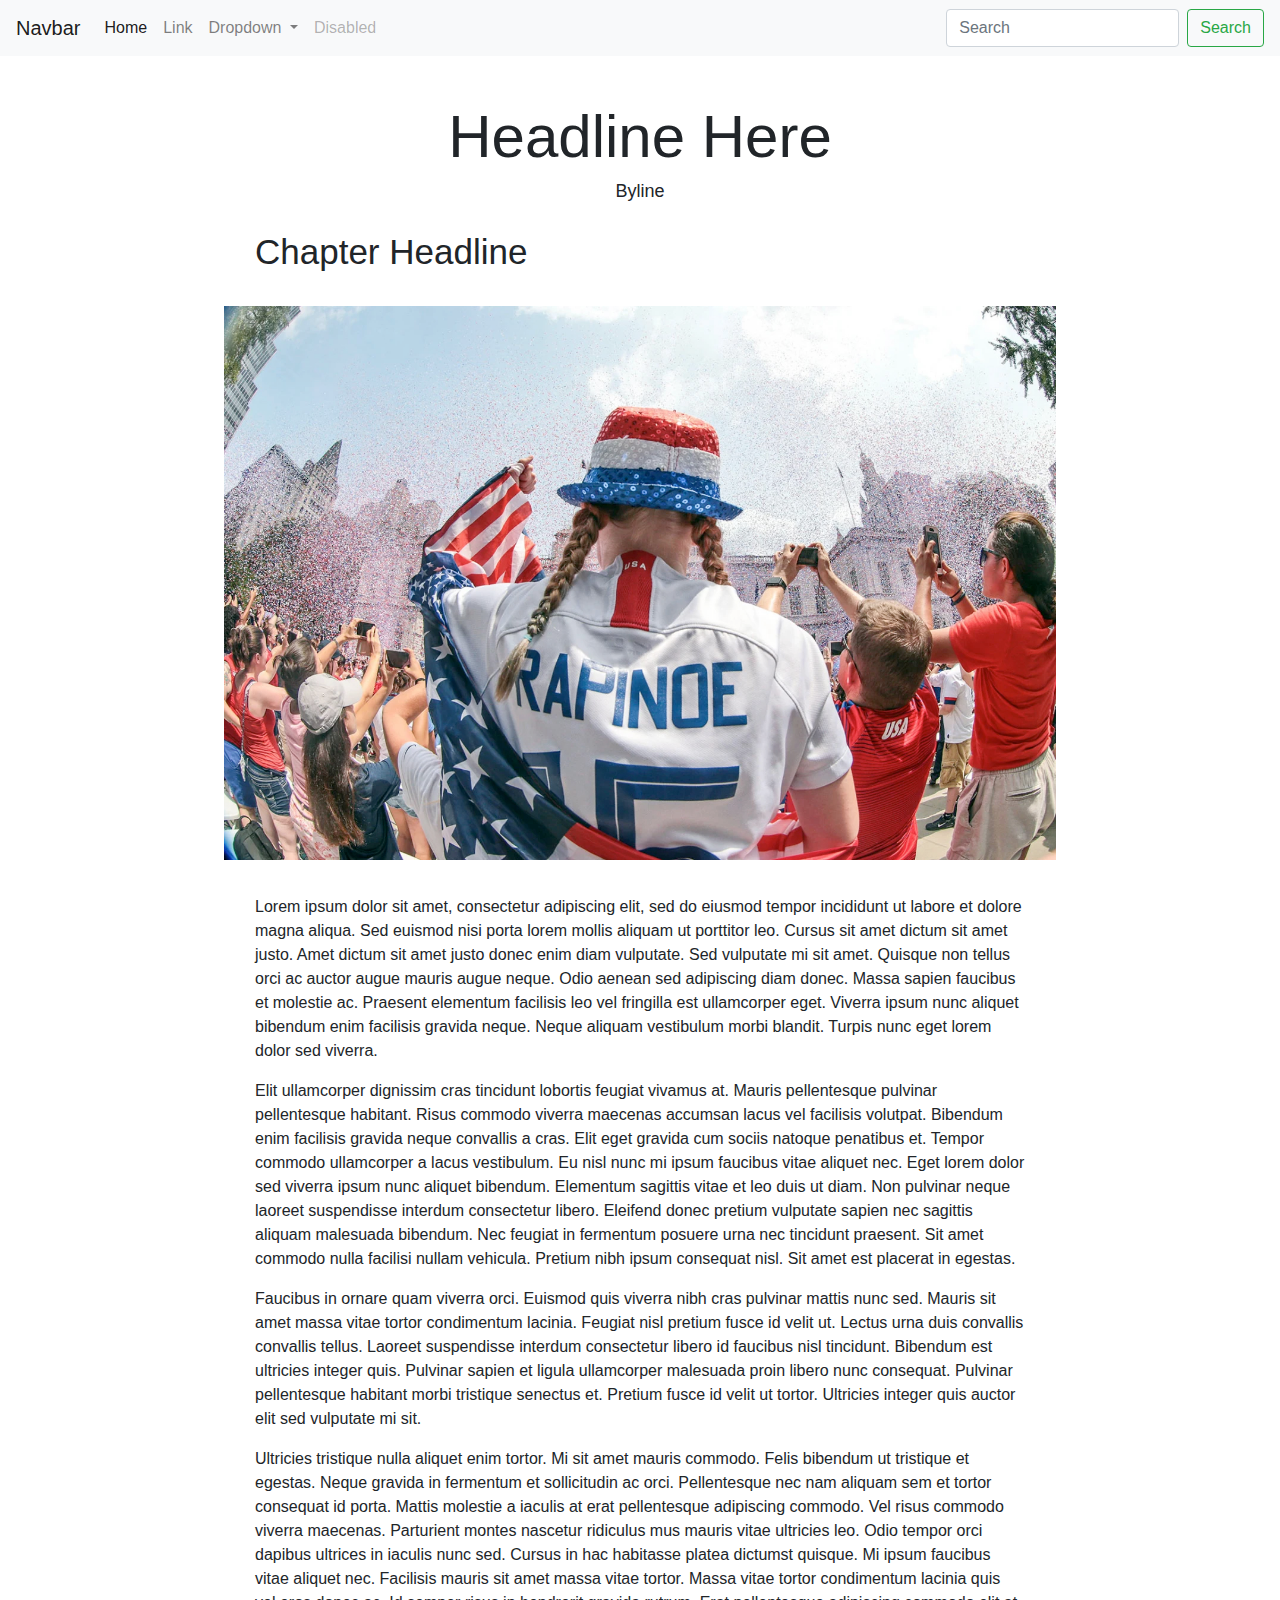
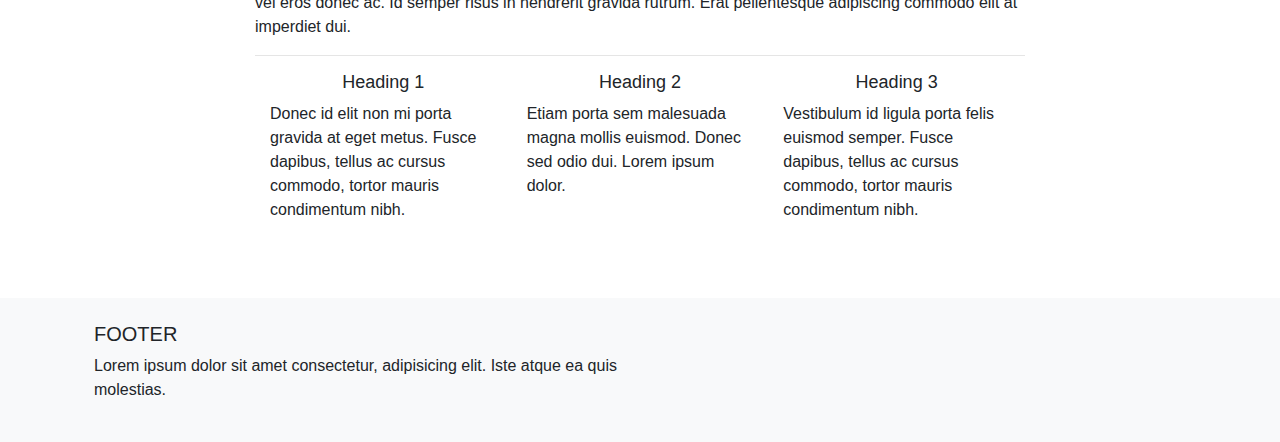
==== HTML Frame Project/index.html @ f2d7d05d "Create index.html" ====
<!doctype html>

<html lang="en">
<head>
  <meta name="viewport" content="width=device-width, initial-scale=1.0">
  <link rel="stylesheet" href="https://stackpath.bootstrapcdn.com/bootstrap/4.4.1/css/bootstrap.min.css" integrity="sha384-Vkoo8x4CGsO3+Hhxv8T/Q5PaXtkKtu6ug5TOeNV6gBiFeWPGFN9MuhOf23Q9Ifjh" crossorigin="anonymous">
  <link rel="stylesheet" type="text/css" href="stylesheet.css">

  <script src="https://code.jquery.com/jquery-3.3.1.slim.min.js" integrity="sha384-q8i/X+965DzO0rT7abK41JStQIAqVgRVzpbzo5smXKp4YfRvH+8abtTE1Pi6jizo" crossorigin="anonymous"></script>
  <script src="https://cdnjs.cloudflare.com/ajax/libs/popper.js/1.14.6/umd/popper.min.js" integrity="sha384-wHAiFfRlMFy6i5SRaxvfOCifBUQy1xHdJ/yoi7FRNXMRBu5WHdZYu1hA6ZOblgut" crossorigin="anonymous"></script>
  <script src="https://stackpath.bootstrapcdn.com/bootstrap/4.2.1/js/bootstrap.min.js" integrity="sha384-B0UglyR+jN6CkvvICOB2joaf5I4l3gm9GU6Hc1og6Ls7i6U/mkkaduKaBhlAXv9k" crossorigin="anonymous"></script>
</head>

<body>

  <nav class="navbar navbar-expand-lg navbar-light bg-light">
  <a class="navbar-brand" href="#">Navbar</a>
  <button class="navbar-toggler" type="button" data-toggle="collapse" data-target="#navbarSupportedContent" aria-controls="navbarSupportedContent" aria-expanded="false" aria-label="Toggle navigation">
    <span class="navbar-toggler-icon"></span>
  </button>

  <div class="collapse navbar-collapse" id="navbarSupportedContent">
    <ul class="navbar-nav mr-auto">
      <li class="nav-item active">
        <a class="nav-link" href="#">Home <span class="sr-only">(current)</span></a>
      </li>
      <li class="nav-item">
        <a class="nav-link" href="#">Link</a>
      </li>
      <li class="nav-item dropdown">
        <a class="nav-link dropdown-toggle" href="#" id="navbarDropdown" role="button" data-toggle="dropdown" aria-haspopup="true" aria-expanded="false">
          Dropdown
        </a>
        <div class="dropdown-menu" aria-labelledby="navbarDropdown">
          <a class="dropdown-item" href="#">Action</a>
          <a class="dropdown-item" href="#">Another action</a>
          <div class="dropdown-divider"></div>
          <a class="dropdown-item" href="#">Something else here</a>
        </div>
      </li>
      <li class="nav-item">
        <a class="nav-link disabled" href="#">Disabled</a>
      </li>
    </ul>
    <form class="form-inline my-2 my-lg-0">
      <input class="form-control mr-sm-2" type="search" placeholder="Search" aria-label="Search">
      <button class="btn btn-outline-success my-2 my-sm-0" type="submit">Search</button>
    </form>
  </div>
</nav>
</div>

<div class="top">
  <h1>Headline Here</h1>
  <h3>Byline</h3>
  <h2>Chapter Headline</h2>
</div>

<img class="imagefiller" src="rapinoe6.jpg" alt="imagefiller">

<div id="container">
<div class="text">
  <p>Lorem ipsum dolor sit amet, consectetur adipiscing elit, sed do eiusmod tempor incididunt ut labore et dolore magna aliqua. Sed euismod nisi porta lorem mollis aliquam ut porttitor leo. Cursus sit amet dictum sit amet justo. Amet dictum sit amet justo donec enim diam vulputate. Sed vulputate mi sit amet. Quisque non tellus orci ac auctor augue mauris augue neque. Odio aenean sed adipiscing diam donec. Massa sapien faucibus et molestie ac. Praesent elementum facilisis leo vel fringilla est ullamcorper eget. Viverra ipsum nunc aliquet bibendum enim facilisis gravida neque. Neque aliquam vestibulum morbi blandit. Turpis nunc eget lorem dolor sed viverra.</p>
  <p>Elit ullamcorper dignissim cras tincidunt lobortis feugiat vivamus at. Mauris pellentesque pulvinar pellentesque habitant. Risus commodo viverra maecenas accumsan lacus vel facilisis volutpat. Bibendum enim facilisis gravida neque convallis a cras. Elit eget gravida cum sociis natoque penatibus et. Tempor commodo ullamcorper a lacus vestibulum. Eu nisl nunc mi ipsum faucibus vitae aliquet nec. Eget lorem dolor sed viverra ipsum nunc aliquet bibendum. Elementum sagittis vitae et leo duis ut diam. Non pulvinar neque laoreet suspendisse interdum consectetur libero. Eleifend donec pretium vulputate sapien nec sagittis aliquam malesuada bibendum. Nec feugiat in fermentum posuere urna nec tincidunt praesent. Sit amet commodo nulla facilisi nullam vehicula. Pretium nibh ipsum consequat nisl. Sit amet est placerat in egestas.</p>
  <p>Faucibus in ornare quam viverra orci. Euismod quis viverra nibh cras pulvinar mattis nunc sed. Mauris sit amet massa vitae tortor condimentum lacinia. Feugiat nisl pretium fusce id velit ut. Lectus urna duis convallis convallis tellus. Laoreet suspendisse interdum consectetur libero id faucibus nisl tincidunt. Bibendum est ultricies integer quis. Pulvinar sapien et ligula ullamcorper malesuada proin libero nunc consequat. Pulvinar pellentesque habitant morbi tristique senectus et. Pretium fusce id velit ut tortor. Ultricies integer quis auctor elit sed vulputate mi sit.</p>
  <p>Ultricies tristique nulla aliquet enim tortor. Mi sit amet mauris commodo. Felis bibendum ut tristique et egestas. Neque gravida in fermentum et sollicitudin ac orci. Pellentesque nec nam aliquam sem et tortor consequat id porta. Mattis molestie a iaculis at erat pellentesque adipiscing commodo. Vel risus commodo viverra maecenas. Parturient montes nascetur ridiculus mus mauris vitae ultricies leo. Odio tempor orci dapibus ultrices in iaculis nunc sed. Cursus in hac habitasse platea dictumst quisque. Mi ipsum faucibus vitae aliquet nec. Facilisis mauris sit amet massa vitae tortor. Massa vitae tortor condimentum lacinia quis vel eros donec ac. Id semper risus in hendrerit gravida rutrum. Erat pellentesque adipiscing commodo elit at imperdiet dui.</p>
</div>
<hr>

  <div class="container">
        <div class="row">
          <div class="col-md-4">
            <h3>Heading 1</h3>
            <p>Donec id elit non mi porta gravida at eget metus. Fusce dapibus, tellus ac cursus commodo, tortor mauris condimentum nibh.</p>
          </div>

          <div class="col-md-4">
            <h3>Heading 2</h3>
            <p>Etiam porta sem malesuada magna mollis euismod. Donec sed odio dui. Lorem ipsum dolor.</p>
          </div>

          <div class="col-md-4">
            <h3>Heading 3</h3>
            <p>Vestibulum id ligula porta felis euismod semper. Fusce dapibus, tellus ac cursus commodo, tortor mauris condimentum nibh.</p>
          </div>
        </div>
    </div>
</div>

<footer class="bg-light text-lg-start">
  <div class="container p-4">
    <div class="row">
      <div class="col-lg-6 col-md-12 mb-4 mb-md-0">
        <h5 class="text-uppercase">Footer</h5>
        <p>
        Lorem ipsum dolor sit amet consectetur, adipisicing elit. Iste atque ea quis
        molestias.
      </p>
    </div>
---- HTML Frame Project/stylesheet.css ----
.imagefiller{
  width: 65%;
  display: block;
  margin-left: auto;
  margin-right: auto;
  padding-top: 10px;
  padding-bottom: 35px;
}

.top {
  max-width: 800px;
  margin: auto;
  padding-left: 15px;
  padding-right: 15px;
}


h1{
  text-align: center;
  font-size: 60px;
  padding-top: 45px;
}

h3{
  text-align: center;
  font-size: 18px;
}

h2{
  font-size: 35px;
  padding-top: 20px;
  padding-bottom: 15px;
}

#container {
  max-width: 800px;
  margin: auto;
  padding-left: 15px;
  padding-right: 15px;
  padding-bottom: 60px;
}

hr{
  max-width: 1000px;
}
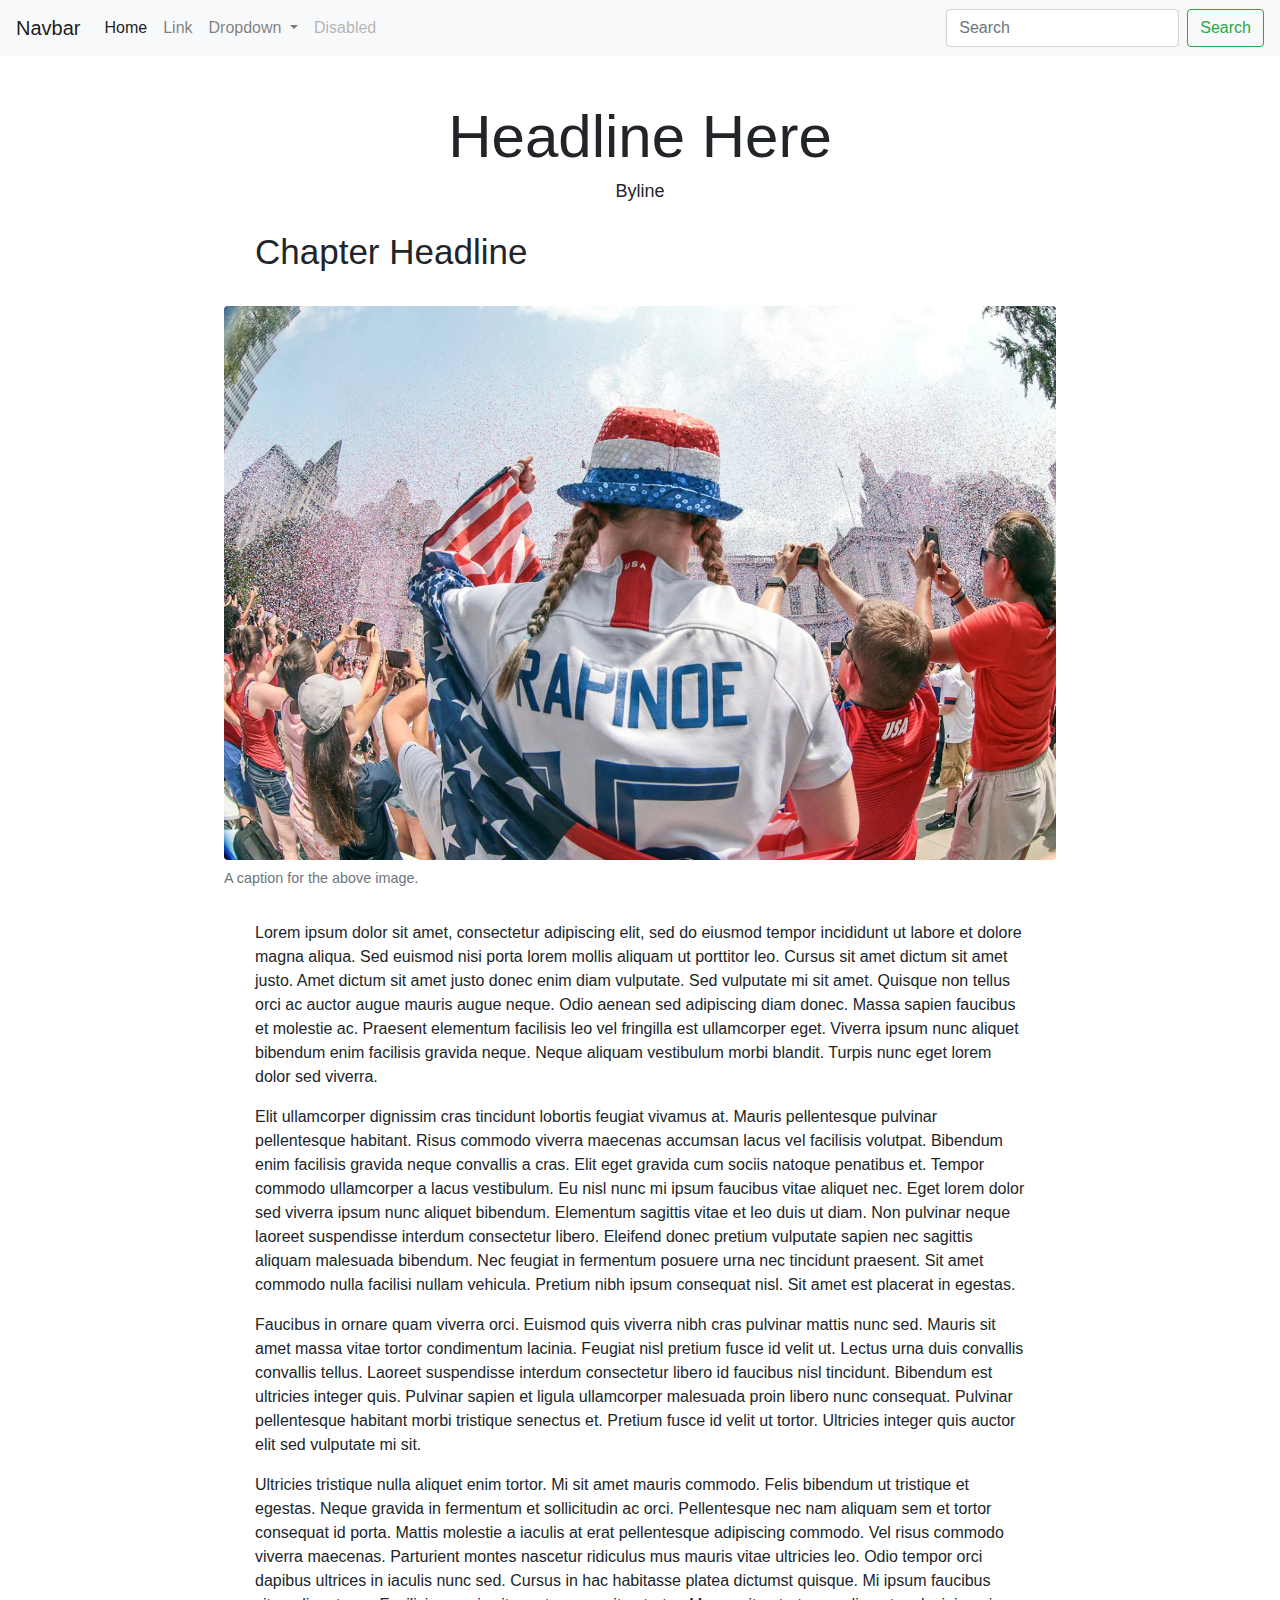
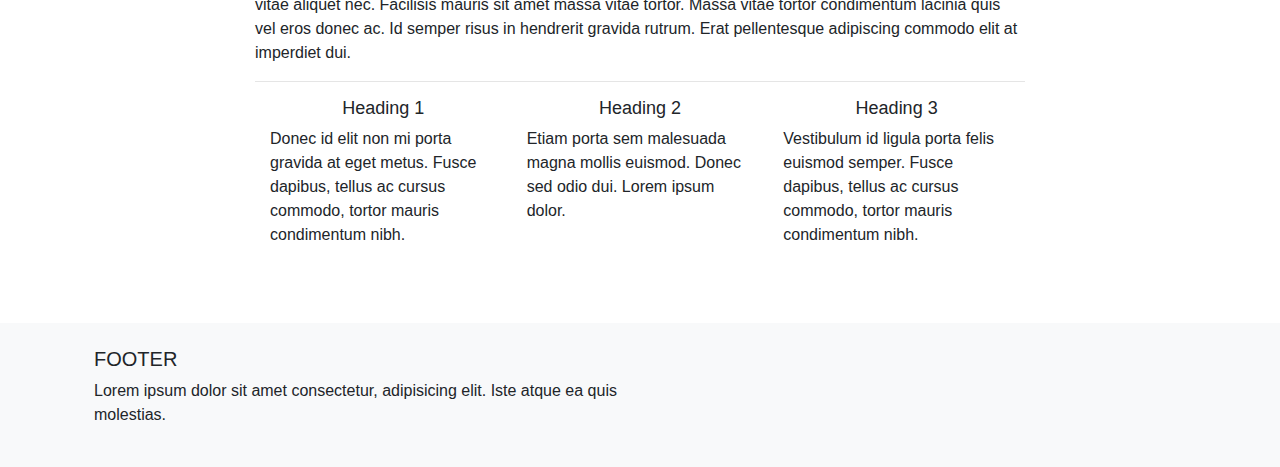
==== commit 32325363: "Update index.html" ====
--- a/HTML Frame Project/index.html
+++ b/HTML Frame Project/index.html
@@ -56,7 +56,10 @@
   <h2>Chapter Headline</h2>
 </div>
 
-<img class="imagefiller" src="rapinoe6.jpg" alt="imagefiller">
+<figure class="figure">
+  <img src="rapinoe6.jpg" class="figure-img img-fluid rounded" alt="A generic square placeholder image with rounded corners in a figure.">
+  <figcaption class="figure-caption">A caption for the above image.</figcaption>
+</figure>
 
 <div id="container">
 <div class="text">
--- a/HTML Frame Project/stylesheet.css
+++ b/HTML Frame Project/stylesheet.css
@@ -1,17 +1,17 @@
-.imagefiller{
+.top {
+  max-width: 800px;
+  margin: auto;
+  padding-left: 15px;
+  padding-right: 15px;
+}
+
+.figure {
   width: 65%;
   display: block;
   margin-left: auto;
   margin-right: auto;
   padding-top: 10px;
-  padding-bottom: 35px;
-}
-
-.top {
-  max-width: 800px;
-  margin: auto;
-  padding-left: 15px;
-  padding-right: 15px;
+  padding-bottom: 15px;
 }
 
 
